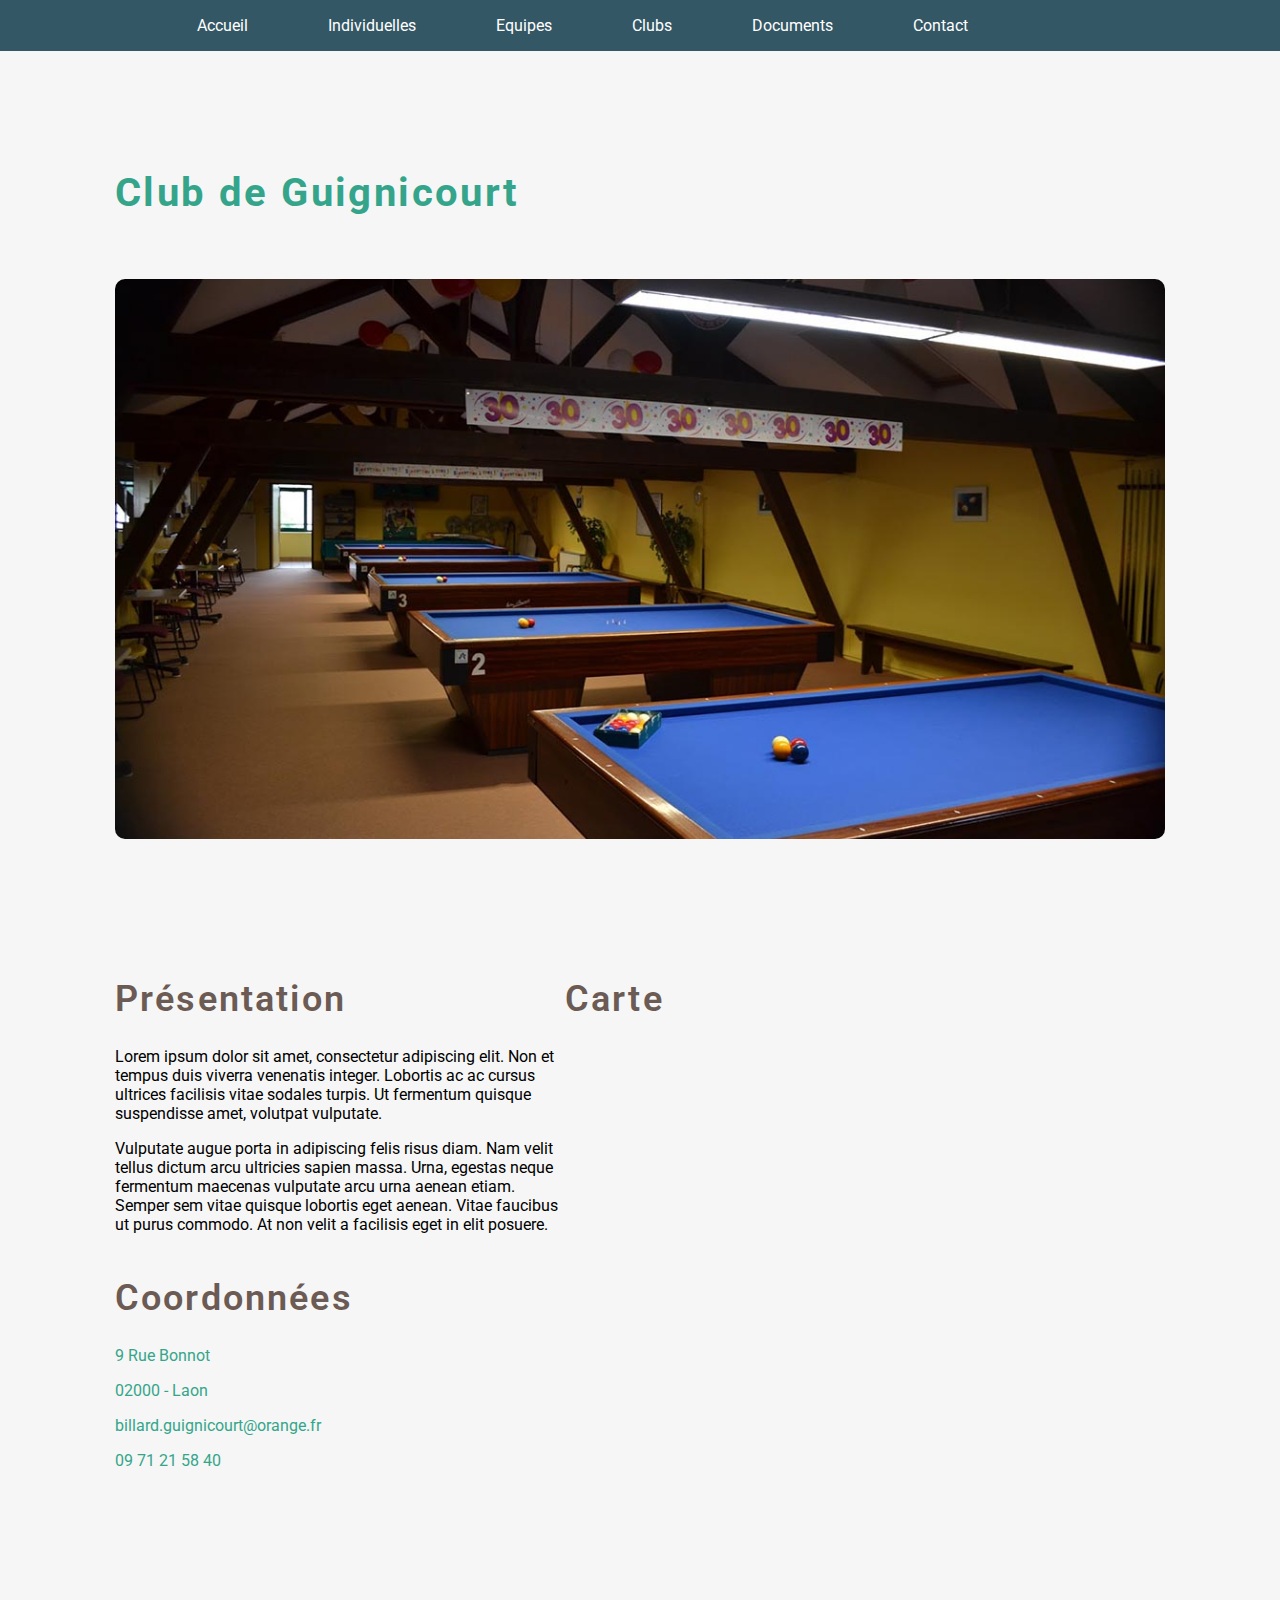
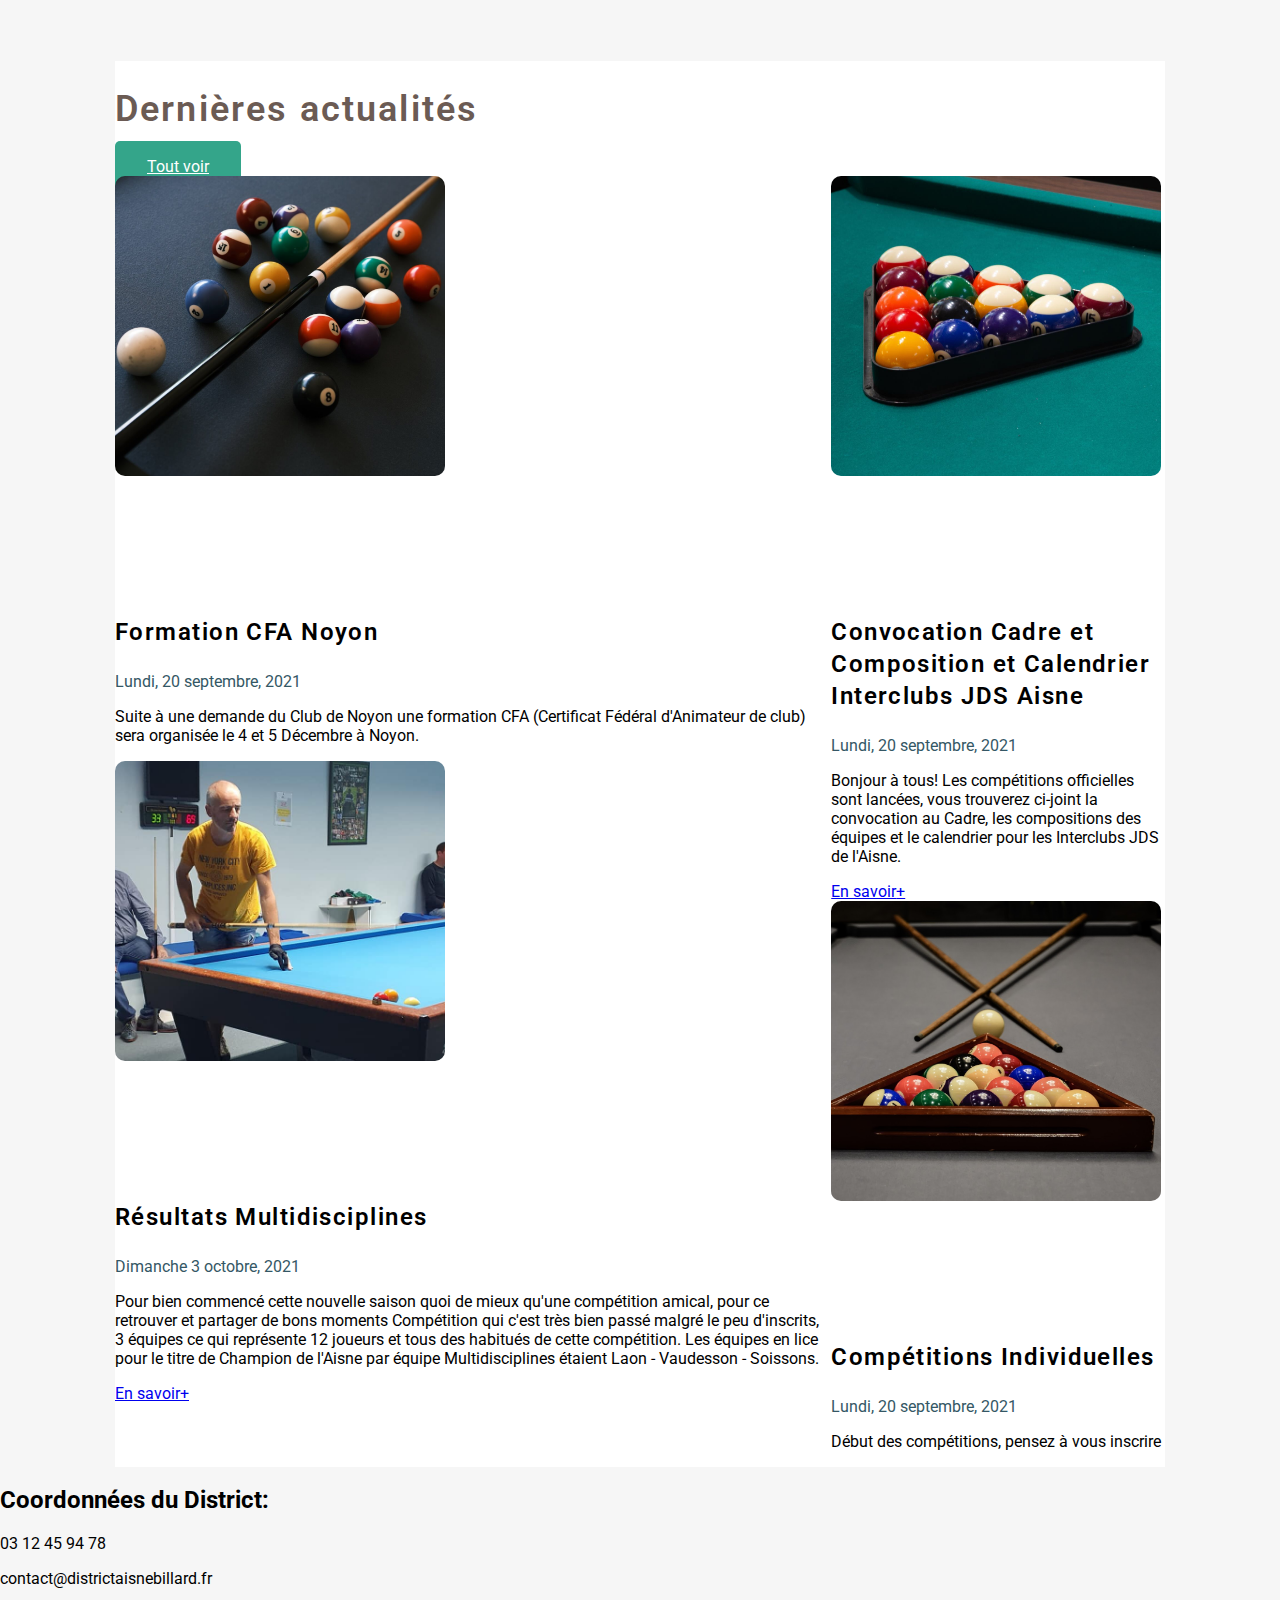
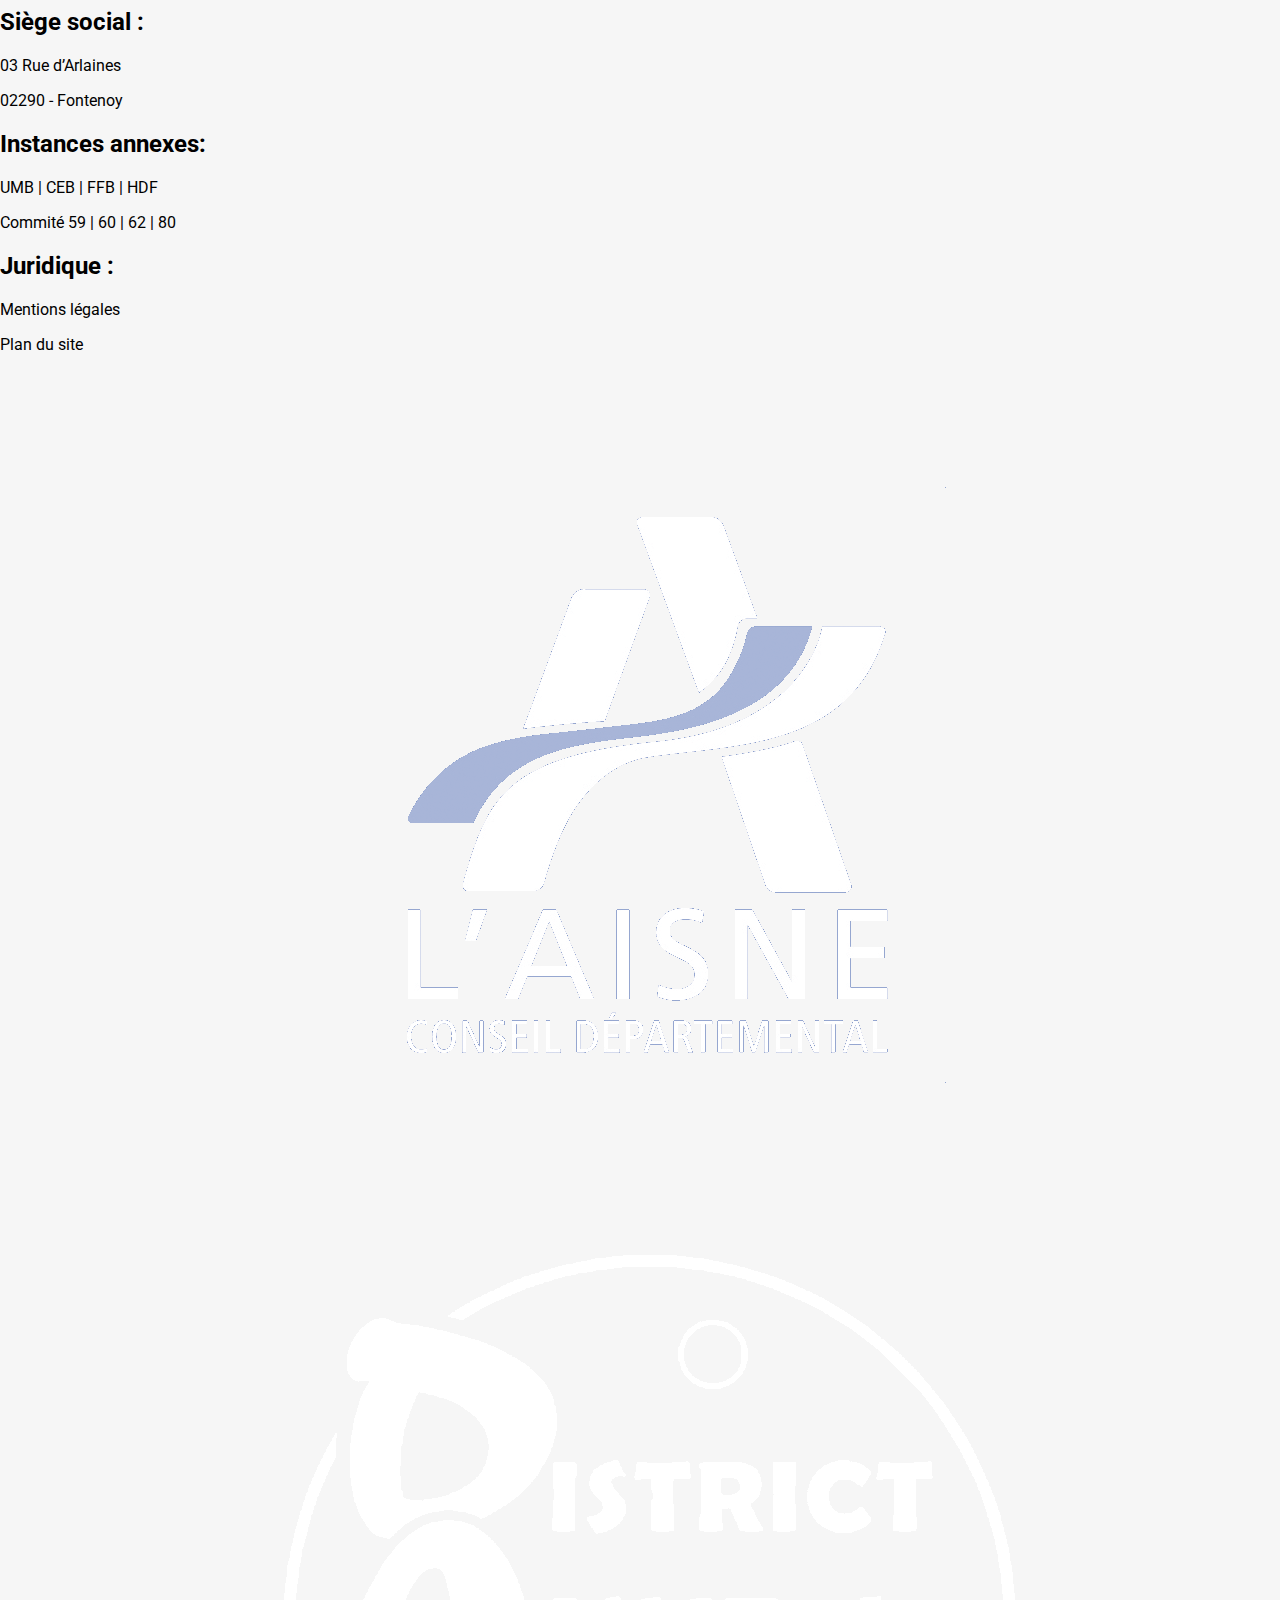
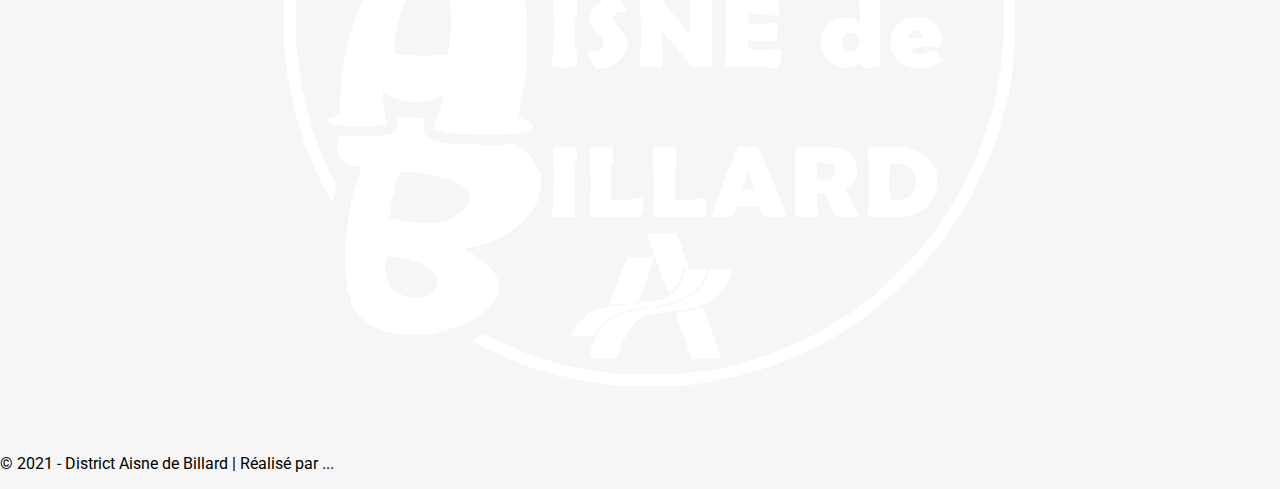
==== district/index.html @ bef66471 "ajout tp wip" ====
<!DOCTYPE html>
<html lang="fr">

    <head>
        <meta charset="UTF-8">
        <meta http-equiv="X-UA-Compatible" content="IE=edge">
        <meta name="viewport" content="width=device-width, initial-scale=1.0">
        <meta name="description" content="intégration ded la page club du site District aisne de billard">
        <link rel="preconnect" href="https://fonts.googleapis.com">
        <link rel="preconnect" href="https://fonts.gstatic.com" crossorigin>
        <link href="https://fonts.googleapis.com/css2?family=Lato:wght@300&family=Roboto&display=swap" rel="stylesheet">
        <link rel="stylesheet" href="./webFiles/css/style.css">
        <link rel="shortcut icon" href="# " type="image/x-icon"> <!-- favicon a ajouter -->
        <title>club - District Aisne de Billard</title>
    </head>

    <body>
        <header>
            <nav>
                <ul>
                    <li><a href="#" title="redirection vers la page accueil">Accueil</a></li>
                    <li><a href="#" title="redirection vers la page Individuelles">Individuelles</a></li>
                    <li><a href="#" title="redirection vers la page Equipes">Equipes</a></li>
                    <li><a href="#" title="redirection vers la page Clubs">Clubs</a></li>
                    <li><a href="#" title="redirection vers la page Documents">Documents</a></li>
                    <li><a href="#" title="redirection vers la page Contact">Contact</a></li>
                </ul>


            </nav>


        </header>

        <main>

            <h1>Club de Guignicourt</h1>

            <img src="./src/imageBillardBG.png" alt="Image de tables de billards">
            <div>
                <div>
                    <section>
                        <h2>Présentation</h2>
                        <p>
                            Lorem ipsum dolor sit amet, consectetur adipiscing elit. Non et tempus duis viverra
                            venenatis
                            integer. Lobortis ac ac cursus ultrices facilisis vitae sodales turpis. Ut fermentum quisque
                            suspendisse amet, volutpat vulputate.
                        </p>
                        <p>
                            Vulputate augue porta in adipiscing felis risus diam. Nam
                            velit tellus dictum arcu ultricies sapien massa. Urna, egestas neque fermentum maecenas
                            vulputate
                            arcu urna aenean etiam. Semper sem vitae quisque lobortis eget aenean. Vitae faucibus ut
                            purus
                            commodo. At non velit a facilisis eget in elit posuere.
                        </p>
                    </section>
                    <section class="coords">
                        <h2>Coordonnées</h2>
                        <p><a href="">9 Rue Bonnot</a></p>
                        <p> <a href="">02000 - Laon</a></p>
                        <p><a href="mailto:billard.guignicourt@orange.fr" title="Envoyer un mail"
                                target="_blank">billard.guignicourt@orange.fr</a></p>
                        <p><a href="">09 71 21 58 40</a></p>
                    </section>

                </div>
                <section>
                    <h2>Carte</h2>
                    <iframe
                        src="https://www.google.com/maps/embed?pb=!1m18!1m12!1m3!1d774.8479789199979!2d3.6263413675108227!3d49.569129360753415!2m3!1f0!2f0!3f0!3m2!1i1024!2i768!4f13.1!3m3!1m2!1s0x0%3A0xc77ae232dcc8c156!2zNDnCsDM0JzA5LjAiTiAzwrAzNyczNi42IkU!5e0!3m2!1sfr!2sfr!4v1655731701001!5m2!1sfr!2sfr"
                        width="600" height="450" style="border:0;" allowfullscreen="" loading="lazy"
                        referrerpolicy="no-referrer-when-downgrade"></iframe>
                </section>
            </div>



            <section class="lastNews">
                <h2>Dernières actualités</h2>

                <a href="#" title="Voir tout les articles" id="toutVoir">Tout voir</a>

                <div>

                    <div>
                        <article>
                            <img src="./src/formation.jfif" alt="image d'une queue de billard">
                            <h3>Formation CFA Noyon</h3>
                            <p class="date">Lundi, 20 septembre, 2021</p>
                            <p>
                                Suite à une demande du Club de Noyon une formation CFA (Certificat Fédéral d'Animateur de
                                club) sera organisée le 4 et 5 Décembre à Noyon.
                            </p>
                        </article>
                        <article>
                            <img src="./src/resultat.jfif" alt="image d'un joueur de billard">
                            <h3>Résultats Multidisciplines</h3>
                            <p class="date">Dimanche 3 octobre, 2021</p>
                            <p>
                                Pour bien commencé cette nouvelle saison quoi de mieux qu'une compétition amical, pour ce
                                retrouver et partager de bons moments
                                Compétition qui c'est très bien passé malgré le peu d'inscrits, 3 équipes ce qui représente
                                12 joueurs et tous des habitués de cette compétition.
                                Les équipes en lice pour le titre de Champion de l'Aisne par équipe Multidisciplines étaient
                                Laon - Vaudesson - Soissons.
                            </p>
                            <a href="#">En savoir</a><a href="#">+</a>
                        </article>
                    </div>

                    <div>
                        <article>
                            <img src="./src/convocation.jfif" alt="image de boule de bilard">
                            <h3>Convocation Cadre et Composition et Calendrier Interclubs JDS Aisne</h3>
                            <p class="date">Lundi, 20 septembre, 2021</p>
                            <p>
                                Bonjour à tous!
                                Les compétitions officielles sont lancées, vous trouverez ci-joint la convocation au Cadre,
                                les compositions des équipes et le calendrier pour les Interclubs JDS de l'Aisne.
                            </p>
                            <a href="#">En savoir</a><a href="#">+</a>
                        </article>
                        <article>
                            <img src="./src/competition.jfif" alt="image d'une table de billard">
                            <h3>Compétitions Individuelles</h3>
                            <p class="date">Lundi, 20 septembre, 2021</p>
                            <p>
                                Début des compétitions, pensez à vous inscrire
                            </p>
                        </article>
                    </div>

                </div>


            </section>


        </main>
        <footer>

            <div>
                <h2>Coordonnées du District:</h2>
                <p>03 12 45 94 78</p>
                <p>contact@districtaisnebillard.fr</p>


                <h2>Siège social&nbsp;:</h2>
                <p>03 Rue d’Arlaines</p>
                <p>02290 - Fontenoy</p>


            </div>

            <div>

                <h2>Instances annexes:</h2>
                <p>UMB | CEB | FFB | HDF</p>
                <p>Commité 59 | 60 | 62 | 80</p>


                <h2>Juridique&nbsp;:</h2>
                <p>Mentions légales</p>
                <p>Plan du site</p>
            </div>

            <div>

                <img src="./src/aisneIcon.png" alt="logo de l'Aisne">
                <img src="./src/dab.png" alt="Logo du District Aisne de billard">


            </div>

            <div>
                <p>© 2021 - District Aisne de Billard | Réalisé par ...</p>
            </div>
        </footer>

    </body>

</html>
---- district/webFiles/css/style.css ----
body {
  margin: 0;
  font-family: "Lato", sans-serif;
  font-family: "Roboto", sans-serif;
  background-color: #F6F6F6;
}

header nav {
  max-width: 1920px;
  background-color: #345765;
  display: flex;
  flex-direction: row-reverse;
}
header ul {
  display: flex;
  list-style: none;
  margin-right: 17rem;
}
header li a {
  color: white;
  text-decoration: none;
  padding: 3rem 2.5rem;
}

main {
  max-width: 1050px;
  display: flex;
  flex-direction: column;
  margin: 0 auto;
}
main h1 {
  color: #34A58A;
  font-size: 40px;
  font-weight: 700;
  line-height: 60px;
  letter-spacing: 0.06em;
  text-align: left;
  margin: 7rem 0 3.5rem 0;
}
main img {
  max-width: 1400px;
  height: 560px;
  object-fit: cover;
  border-radius: 10px;
  margin-bottom: 7rem;
}
main h2 {
  color: #6B5B54;
  font-size: 36px;
  font-weight: 600;
  line-height: 36px;
  letter-spacing: 0.06em;
  text-align: left;
}
main iframe {
  border-radius: 10px;
  border: 5px solid white;
  stroke: solid;
  margin-bottom: 10rem;
}
main div {
  display: flex;
  flex-direction: row;
}
main div div {
  display: flex;
  flex-direction: column;
}
main section.coords a {
  color: #34A58A;
  text-decoration: none;
}
main section.lastNews {
  background-color: #FFFFFF;
}
main section.lastNews a#toutVoir {
  color: white;
  padding: 1rem 2rem;
  background-color: #34A58A;
  border-radius: 5px;
}
main section.lastNews div {
  display: flex;
  flex-direction: row;
}
main section.lastNews div div {
  display: flex;
  flex-direction: column;
}
main section.lastNews div article img {
  width: 330px;
  height: 300px;
}
main section.lastNews div article h3 {
  font-size: 24px;
  font-weight: 600;
  line-height: 32px;
  letter-spacing: 0.06em;
  text-align: left;
}
main section.lastNews div article .date {
  color: #345765;
}

/*# sourceMappingURL=style.css.map */
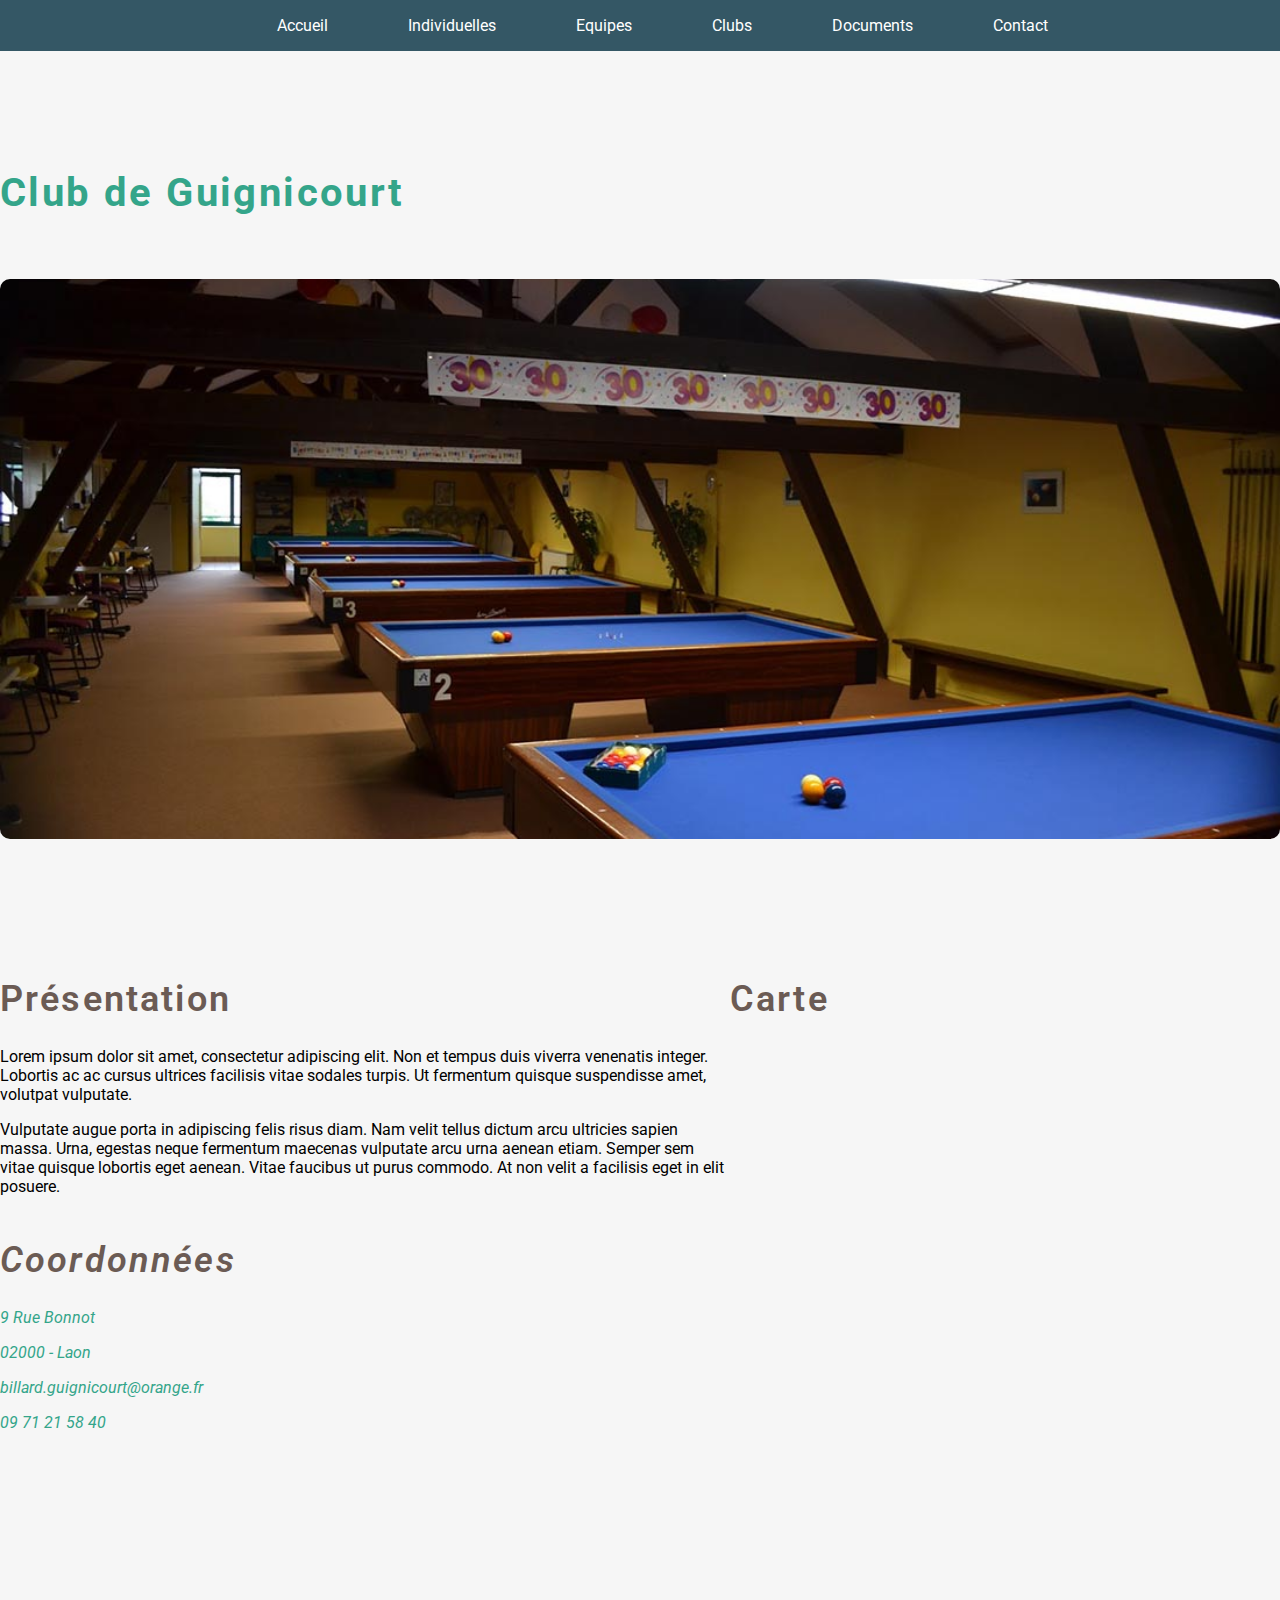
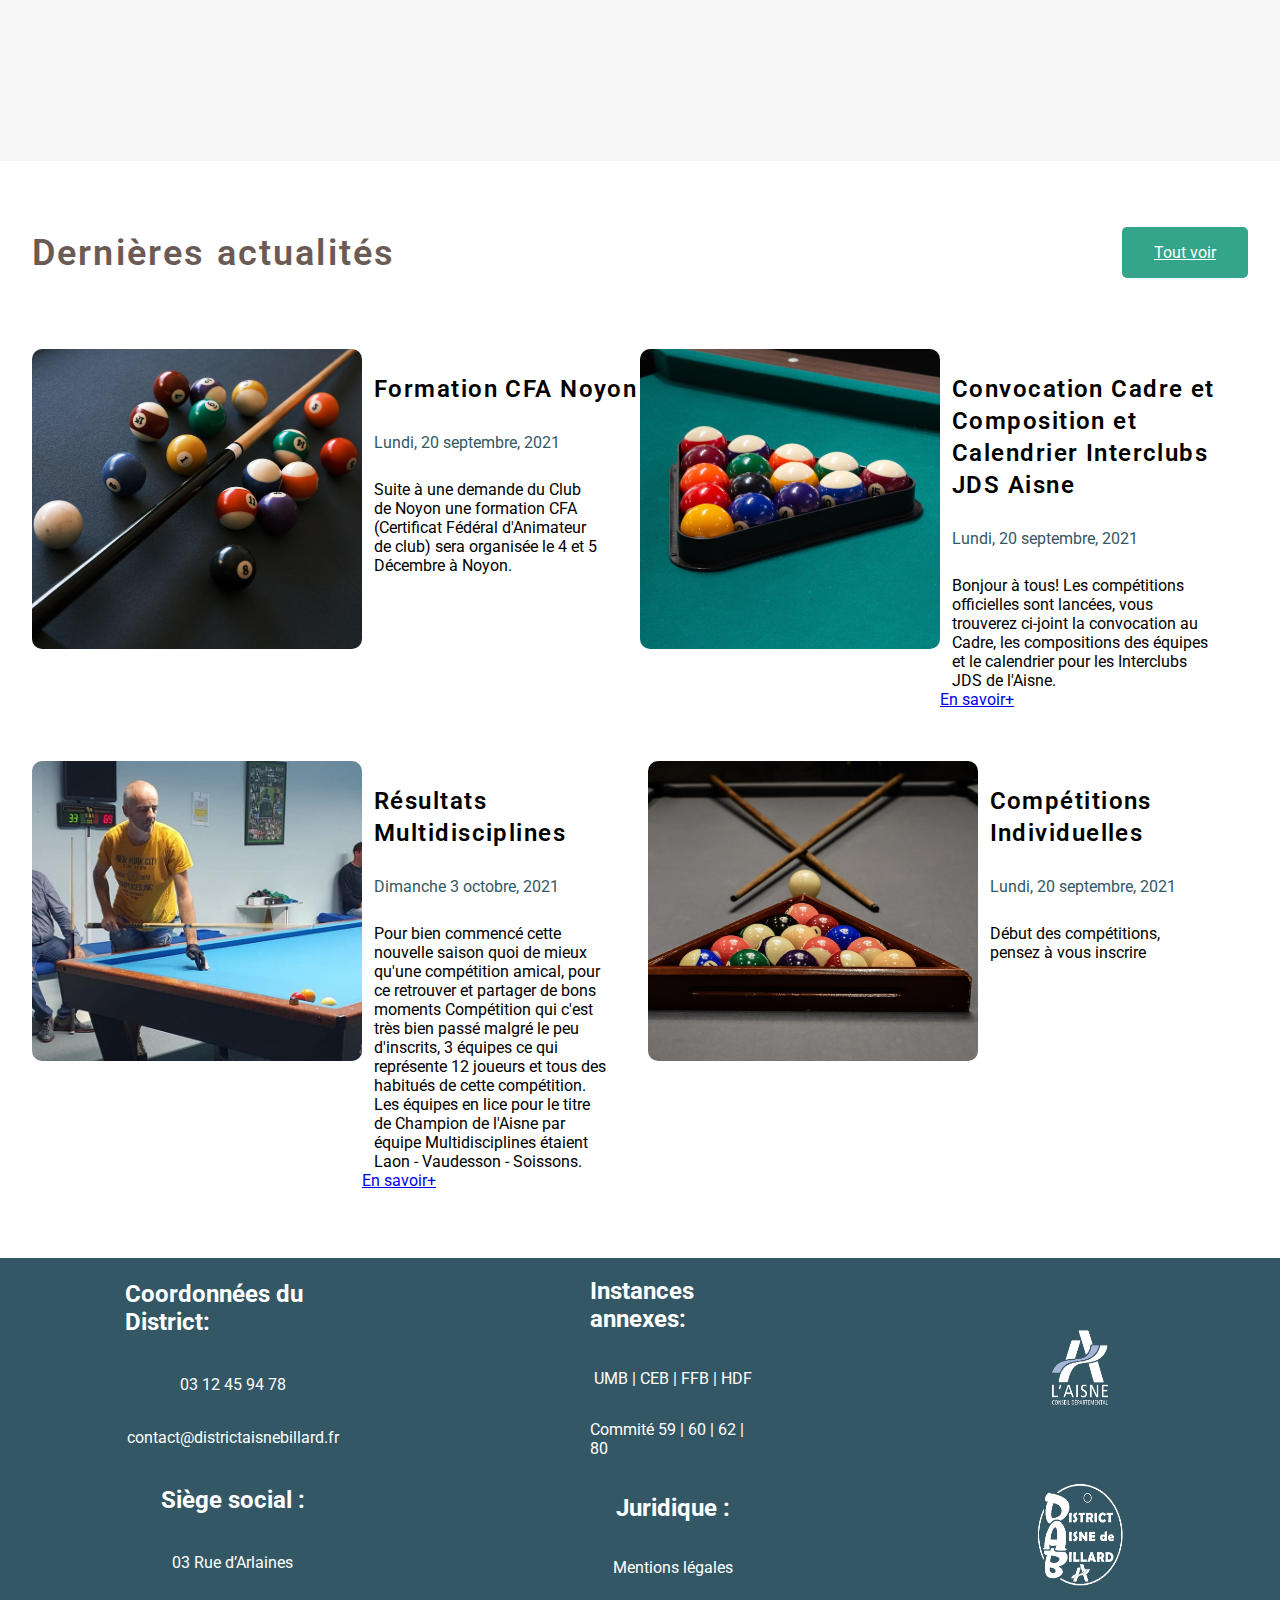
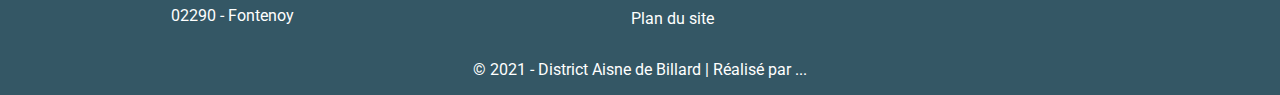
==== commit 4c012361: "finir articles" ====
--- a/district/index.html
+++ b/district/index.html
@@ -56,80 +56,94 @@
                             commodo. At non velit a facilisis eget in elit posuere.
                         </p>
                     </section>
-                    <section class="coords">
+                    <address>
                         <h2>Coordonnées</h2>
                         <p><a href="">9 Rue Bonnot</a></p>
                         <p> <a href="">02000 - Laon</a></p>
                         <p><a href="mailto:billard.guignicourt@orange.fr" title="Envoyer un mail"
                                 target="_blank">billard.guignicourt@orange.fr</a></p>
-                        <p><a href="">09 71 21 58 40</a></p>
-                    </section>
+                        <p><a href="tel:+0033971215840">09 71 21 58 40</a></p>
+                    </address>
 
                 </div>
                 <section>
                     <h2>Carte</h2>
-                    <iframe
-                        src="https://www.google.com/maps/embed?pb=!1m18!1m12!1m3!1d774.8479789199979!2d3.6263413675108227!3d49.569129360753415!2m3!1f0!2f0!3f0!3m2!1i1024!2i768!4f13.1!3m3!1m2!1s0x0%3A0xc77ae232dcc8c156!2zNDnCsDM0JzA5LjAiTiAzwrAzNyczNi42IkU!5e0!3m2!1sfr!2sfr!4v1655731701001!5m2!1sfr!2sfr"
-                        width="600" height="450" style="border:0;" allowfullscreen="" loading="lazy"
-                        referrerpolicy="no-referrer-when-downgrade"></iframe>
+                    <iframe src="https://www.google.com/maps/embed?pb=!1m18!1m12!1m3!1d646.8779805337061!2d3.6263106292497853!3d49.56923179871026!2m3!1f0!2f0!3f0!3m2!1i1024!2i768!4f13.1!3m3!1m2!1s0x0%3A0x28de2e698aee750d!2zNDnCsDM0JzA5LjIiTiAzwrAzNyczNi43IkU!5e0!3m2!1sfr!2sfr!4v1655812785557!5m2!1sfr!2sfr" width="550" height="550" style="border:0;" allowfullscreen="" loading="lazy" referrerpolicy="no-referrer-when-downgrade"></iframe>
                 </section>
             </div>
 
 
 
             <section class="lastNews">
-                <h2>Dernières actualités</h2>
+                <div class="articleTitle">
+                    <h2>Dernières actualités</h2>
+                    <a href="#" title="Voir tout les articles" id="toutVoir">Tout voir</a>
+                </div>
 
-                <a href="#" title="Voir tout les articles" id="toutVoir">Tout voir</a>
-
-                <div>
+                <div class="allArticle">
 
                     <div>
-                        <article>
+                        <div class="article">
                             <img src="./src/formation.jfif" alt="image d'une queue de billard">
-                            <h3>Formation CFA Noyon</h3>
-                            <p class="date">Lundi, 20 septembre, 2021</p>
-                            <p>
-                                Suite à une demande du Club de Noyon une formation CFA (Certificat Fédéral d'Animateur de
-                                club) sera organisée le 4 et 5 Décembre à Noyon.
-                            </p>
-                        </article>
-                        <article>
+                            <article>
+                                <h3>Formation CFA Noyon</h3>
+                                <p class="date">Lundi, 20 septembre, 2021</p>
+                                <p>
+                                    Suite à une demande du Club de Noyon une formation CFA (Certificat Fédéral
+                                    d'Animateur de
+                                    club) sera organisée le 4 et 5 Décembre à Noyon.
+                                </p>
+                            </article>
+                        </div>
+
+                        <div class="article">
+                            <img src="./src/convocation.jfif" alt="image de boule de bilard">
+                            <article>
+                                <h3>Convocation Cadre et Composition et Calendrier Interclubs JDS Aisne</h3>
+                                <p class="date">Lundi, 20 septembre, 2021</p>
+                                <p>
+                                    Bonjour à tous!
+                                    Les compétitions officielles sont lancées, vous trouverez ci-joint la convocation au
+                                    Cadre,
+                                    les compositions des équipes et le calendrier pour les Interclubs JDS de l'Aisne.
+                                </p>
+                                <a href="#">En savoir</a><a href="#">+</a>
+                            </article>
+                        </div>
+
+                    </div>
+                    
+                    <div>
+                        <div class="article">
                             <img src="./src/resultat.jfif" alt="image d'un joueur de billard">
-                            <h3>Résultats Multidisciplines</h3>
-                            <p class="date">Dimanche 3 octobre, 2021</p>
-                            <p>
-                                Pour bien commencé cette nouvelle saison quoi de mieux qu'une compétition amical, pour ce
-                                retrouver et partager de bons moments
-                                Compétition qui c'est très bien passé malgré le peu d'inscrits, 3 équipes ce qui représente
-                                12 joueurs et tous des habitués de cette compétition.
-                                Les équipes en lice pour le titre de Champion de l'Aisne par équipe Multidisciplines étaient
-                                Laon - Vaudesson - Soissons.
-                            </p>
-                            <a href="#">En savoir</a><a href="#">+</a>
-                        </article>
-                    </div>
-
-                    <div>
-                        <article>
-                            <img src="./src/convocation.jfif" alt="image de boule de bilard">
-                            <h3>Convocation Cadre et Composition et Calendrier Interclubs JDS Aisne</h3>
-                            <p class="date">Lundi, 20 septembre, 2021</p>
-                            <p>
-                                Bonjour à tous!
-                                Les compétitions officielles sont lancées, vous trouverez ci-joint la convocation au Cadre,
-                                les compositions des équipes et le calendrier pour les Interclubs JDS de l'Aisne.
-                            </p>
-                            <a href="#">En savoir</a><a href="#">+</a>
-                        </article>
-                        <article>
+                            <article>
+                                <h3>Résultats Multidisciplines</h3>
+                                <p class="date">Dimanche 3 octobre, 2021</p>
+                                <p>
+                                    Pour bien commencé cette nouvelle saison quoi de mieux qu'une compétition amical,
+                                    pour ce
+                                    retrouver et partager de bons moments
+                                    Compétition qui c'est très bien passé malgré le peu d'inscrits, 3 équipes ce qui
+                                    représente
+                                    12 joueurs et tous des habitués de cette compétition.
+                                    Les équipes en lice pour le titre de Champion de l'Aisne par équipe Multidisciplines
+                                    étaient
+                                    Laon - Vaudesson - Soissons.
+                                </p>
+                                <a href="#">En savoir</a><a href="#">+</a>
+                            </article>
+                        </div>
+                        
+                        <div class="article">
                             <img src="./src/competition.jfif" alt="image d'une table de billard">
-                            <h3>Compétitions Individuelles</h3>
-                            <p class="date">Lundi, 20 septembre, 2021</p>
-                            <p>
-                                Début des compétitions, pensez à vous inscrire
-                            </p>
-                        </article>
+                            <article>
+                                <h3>Compétitions Individuelles</h3>
+                                <p class="date">Lundi, 20 septembre, 2021</p>
+                                <p>
+                                    Début des compétitions, pensez à vous inscrire
+                                </p>
+                            </article>
+                        </div>
                     </div>
 
                 </div>
@@ -142,36 +156,26 @@
         <footer>
 
             <div>
-                <h2>Coordonnées du District:</h2>
-                <p>03 12 45 94 78</p>
-                <p>contact@districtaisnebillard.fr</p>
-
-
-                <h2>Siège social&nbsp;:</h2>
-                <p>03 Rue d’Arlaines</p>
-                <p>02290 - Fontenoy</p>
-
-
-            </div>
-
-            <div>
-
-                <h2>Instances annexes:</h2>
-                <p>UMB | CEB | FFB | HDF</p>
-                <p>Commité 59 | 60 | 62 | 80</p>
-
-
-                <h2>Juridique&nbsp;:</h2>
-                <p>Mentions légales</p>
-                <p>Plan du site</p>
-            </div>
-
-            <div>
-
-                <img src="./src/aisneIcon.png" alt="logo de l'Aisne">
-                <img src="./src/dab.png" alt="Logo du District Aisne de billard">
-
-
+                <section>
+                    <h2>Coordonnées du District:</h2>
+                    <p>03 12 45 94 78</p>
+                    <p>contact@districtaisnebillard.fr</p>
+                    <h2>Siège social&nbsp;:</h2>
+                    <p>03 Rue d’Arlaines</p>
+                    <p>02290 - Fontenoy</p>
+                </section>
+                <section>
+                    <h2>Instances annexes:</h2>
+                    <p>UMB | CEB | FFB | HDF</p>
+                    <p>Commité 59 | 60 | 62 | 80</p>
+                    <h2>Juridique&nbsp;:</h2>
+                    <p>Mentions légales</p>
+                    <p>Plan du site</p>
+                </section>
+                <section>
+                    <img src="./src/aisneIcon.png" alt="logo de l'Aisne">
+                    <img src="./src/dab.png" alt="Logo du District Aisne de billard">
+                </section>
             </div>
 
             <div>
--- a/district/webFiles/css/style.css
+++ b/district/webFiles/css/style.css
@@ -14,7 +14,7 @@
 header ul {
   display: flex;
   list-style: none;
-  margin-right: 17rem;
+  margin-right: 12rem;
 }
 header li a {
   color: white;
@@ -23,7 +23,7 @@
 }
 
 main {
-  max-width: 1050px;
+  max-width: 1400px;
   display: flex;
   flex-direction: column;
   margin: 0 auto;
@@ -43,6 +43,9 @@
   object-fit: cover;
   border-radius: 10px;
   margin-bottom: 7rem;
+}
+main p {
+  max-width: 750px;
 }
 main h2 {
   color: #6B5B54;
@@ -66,12 +69,17 @@
   display: flex;
   flex-direction: column;
 }
-main section.coords a {
+main address a {
   color: #34A58A;
   text-decoration: none;
+  font-weight: normal;
+  font-style: none !important;
 }
 main section.lastNews {
+  max-width: 1600px;
   background-color: #FFFFFF;
+  /*  padding: 0 2rem 2.75rem  2rem ;
+  */
 }
 main section.lastNews a#toutVoir {
   color: white;
@@ -79,27 +87,76 @@
   background-color: #34A58A;
   border-radius: 5px;
 }
-main section.lastNews div {
+main section.lastNews div:first-child {
+  /* padding-top: 2.75rem; */
+}
+main section.lastNews div.articleTitle {
+  padding: 2.75rem 2rem 0 2rem;
+  display: flex;
+  justify-content: space-between;
+  align-items: center;
+}
+main section.lastNews div.allArticle {
+  display: flex;
+  flex-direction: column;
+  padding: 3rem 2rem 4.25rem 2rem;
+}
+main section.lastNews div.allArticle div {
   display: flex;
   flex-direction: row;
 }
-main section.lastNews div div {
-  display: flex;
-  flex-direction: column;
-}
-main section.lastNews div article img {
+main section.lastNews div.allArticle div img {
   width: 330px;
   height: 300px;
+  /* margin: 3rem 2rem 4 2rem; */
 }
-main section.lastNews div article h3 {
+main section.lastNews div.allArticle div.article {
+  align-items: flex-start;
+  display: flex;
+  flex-direction: row;
+}
+main section.lastNews div.allArticle article {
+  max-width: 400px;
+}
+main section.lastNews div.allArticle article p {
+  background: linear-gradient(0deg, #FFFFFF 49.33%, rgba(255, 255, 255, 0) 100%);
+  margin: 1.75rem 2.5rem 0 0.75rem;
+}
+main section.lastNews div.allArticle article h3 {
+  margin-left: 0.75rem;
   font-size: 24px;
   font-weight: 600;
   line-height: 32px;
   letter-spacing: 0.06em;
   text-align: left;
 }
-main section.lastNews div article .date {
+main section.lastNews div.allArticle article .date {
   color: #345765;
 }
 
+footer {
+  align-items: center;
+  display: flex;
+  flex-direction: column;
+  background-color: #345765;
+  color: white;
+}
+footer div {
+  margin: 0 auto;
+  max-width: 1400px;
+  display: flex;
+  justify-content: space-between;
+}
+footer section {
+  display: flex;
+  flex-direction: column;
+  align-items: center;
+  margin: 0 125px;
+  justify-content: space-evenly;
+}
+footer img {
+  width: 150px;
+  height: 115px;
+}
+
 /*# sourceMappingURL=style.css.map */
